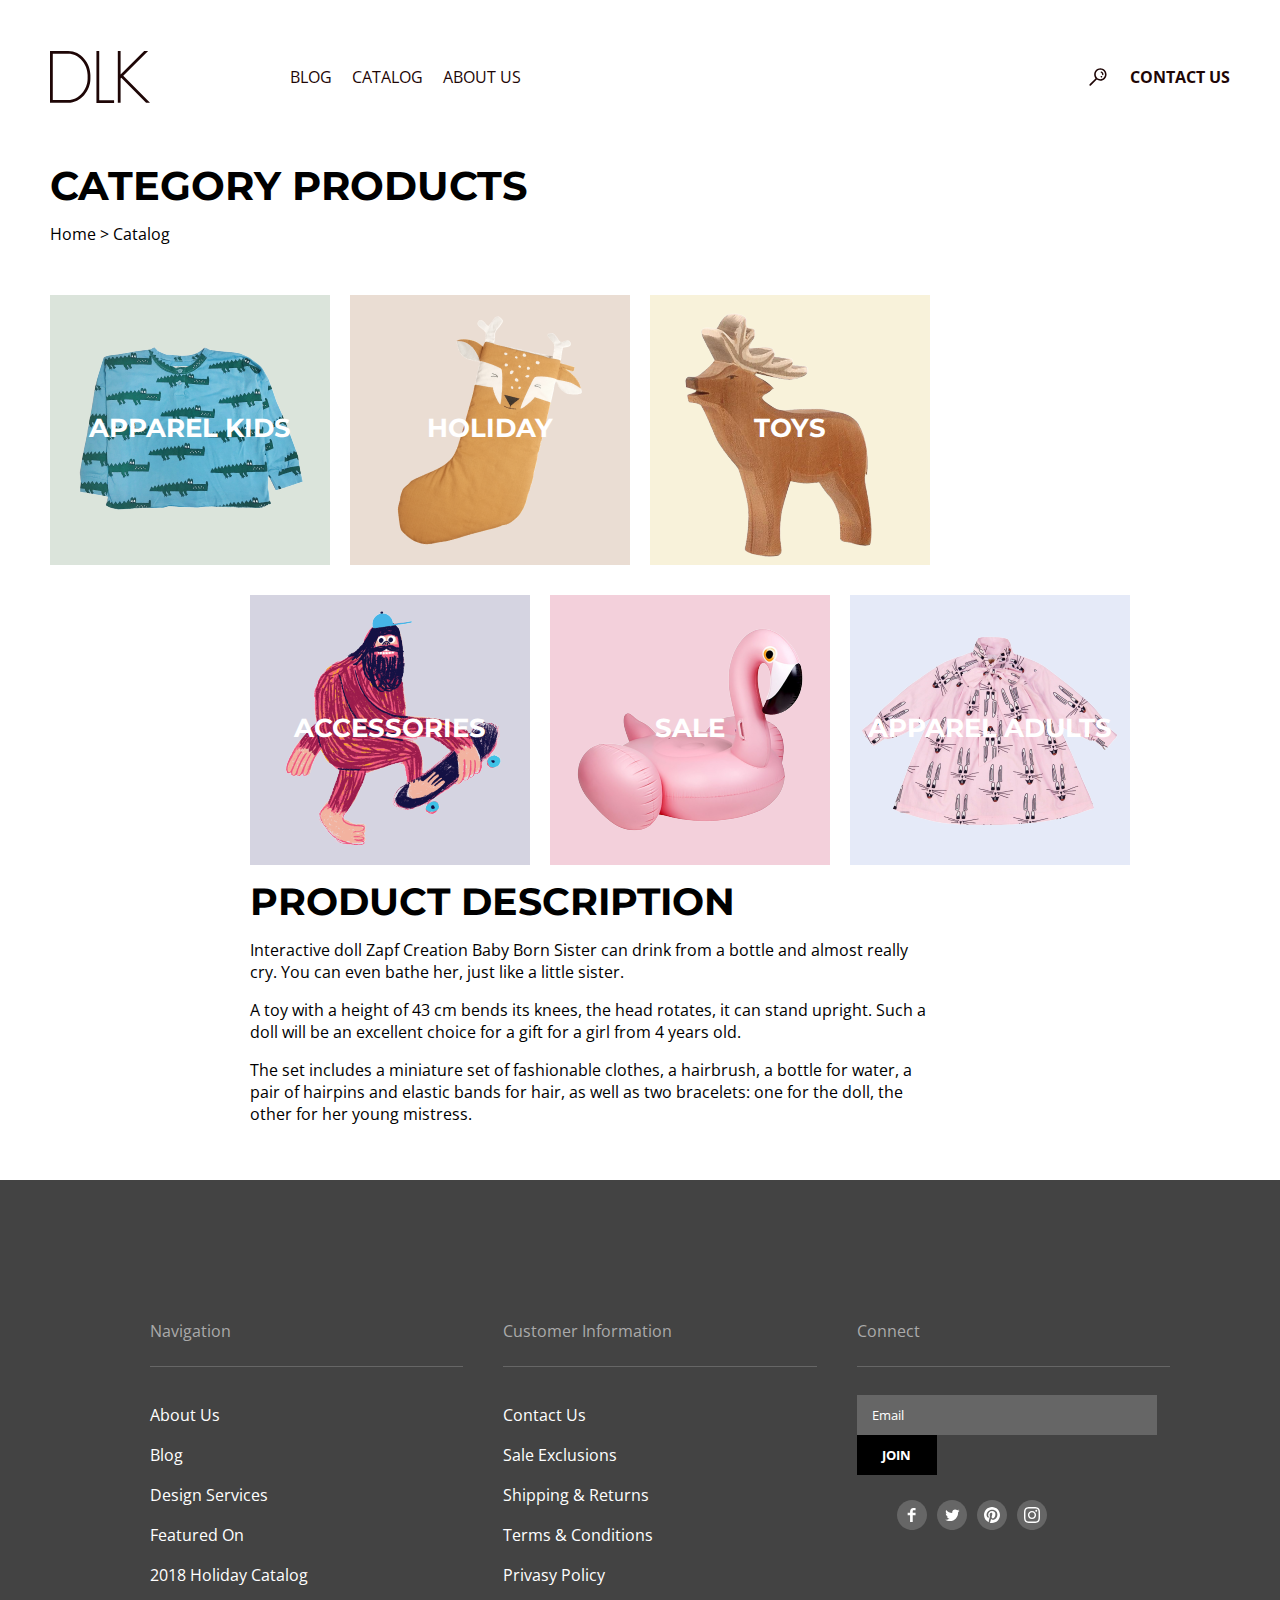
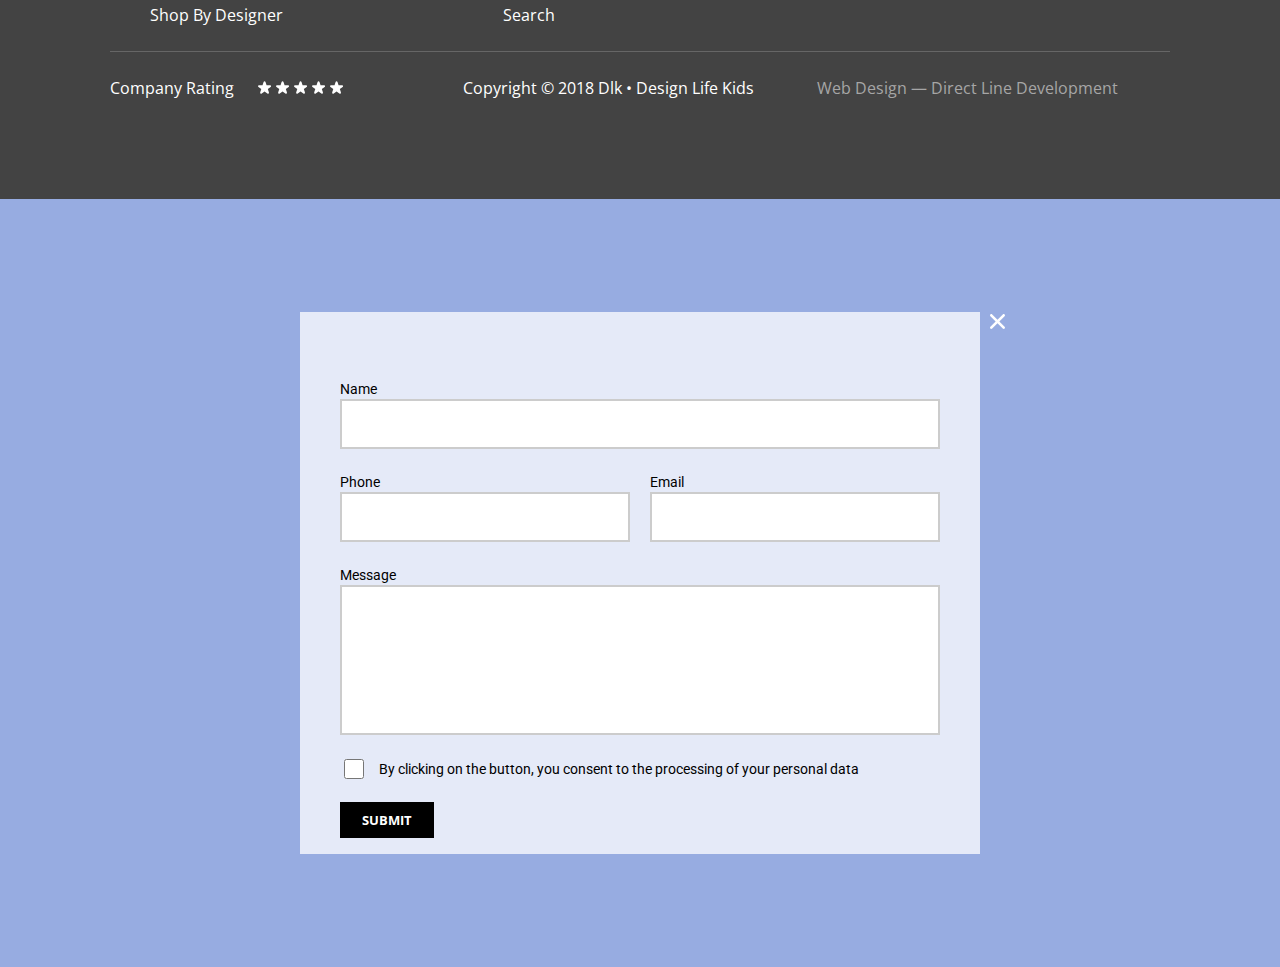
==== catalog.html @ 04cda2a2 "current" ====
<!DOCTYPE html>
<html lang="en">
<head>
	<meta charset="UTF-8">
	<meta name="viewport" content="width = device-width, initial-scale = 1.0">
  <meta http-equiv="X-UA-Compatible" content = "ie=edge">
	<link rel="preconnect" href="https://fonts.gstatic.com">
	<link href="https://fonts.googleapis.com/css2?family=Montserrat:wght@300;700&display=swap" rel="stylesheet">
	<link href="https://fonts.googleapis.com/css2?family=Open+Sans:wght@400;700&display=swap" rel="stylesheet">
	<link href="https://fonts.googleapis.com/css2?family=Crimson+Text:ital,wght@1,400;1,700&display=swap" rel="stylesheet">
	<link href="https://fonts.googleapis.com/css2?family=Roboto&display=swap" rel="stylesheet">
	<link rel="stylesheet" href="./css/catalog.css">
  <title> DLK Project </title>
</head>
  
<body>
<!-- Header -->
<header class="header container">
		<nav class="header-nav">
			<a class="header-nav-link" href="#"><img class="header-logo" src="./images/logo.svg" alt="main logo"></a>
			<ul class="header-nav-list">
				<li><a class="header-nav-link" href="#">blog</a></li>
				<li><a class="header-nav-link" href="#">catalog</a></li>
				<li><a class="header-nav-link" href="#">about us</a></li>
			</ul>
		</nav>
		<a class="search-ico header-nav-link"href="#" ></a>
		<a class="header-nav-link bold" href="#">contact us</a>
</header>

<!--Main-->
<main class="container">
	<h1 class="category-product">Category products</h1>
	<div class="breadcrumbs">Home > Catalog</div>
	<section class="category">
	        <ul class="category-list-1">
				<li class="category-item category-item-1"><a href="#">apparel kids</a></li>
				<li class="category-item category-item-2"><a href="#">holiday<br> shop</a></li>
				<li class="category-item category-item-3"><a href="#">toys</a></li>
			</ul>
			<ul class="category-list-2">
				<li class="category-item category-item-4"><a href="#">accessories</a></li>
				<li class="category-item category-item-5"><a href="#">sale</a></li>
				<li class="category-item category-item-6"><a href="#"><span>apparel adults </span></a></li>
			</ul>
	<div class="category-description">
		<h2>product description</h2>
		<p>Interactive doll Zapf Creation Baby Born Sister can drink from a bottle and almost really cry. You can even bathe her, just like a little sister.</p>
		<p>A toy with a height of 43 cm bends its knees, the head rotates, it can stand upright. Such a doll will be an excellent choice for a gift for a girl from 4 years old.</p>
		<p>The set includes a miniature set of fashionable clothes, a hairbrush, a bottle for water, a pair of hairpins and elastic bands for hair, as well as two bracelets: one for the doll, the other for her young mistress.</p>
    </div>
	</section>
</main>

<!--Footer-->
<footer class="footer">
	<div class="footer-wrapper">
		<div class="footer-block">
			<ul>
				<li class="footer-block-header">Navigation</li>
				<li><a class="footer-link" href="#">About Us</a></li>
				<li><a class="footer-link" href="#">Blog</a></li>
				<li><a class="footer-link" href="#">Design Services</a></li>
				<li><a class="footer-link" href="#">Featured On</a></li>
				<li><a class="footer-link" href="#">2018 Holiday Catalog</a></li>
				<li><a class="footer-link" href="#">Shop By Designer</a></li>
			</ul>
		</div>
		<div class="footer-block">	
			<ul>
				<li class="footer-block-header">Customer Information</li>
				<li><a class="footer-link" href="#">Contact Us</a></li>
				<li><a class="footer-link" href="#">Sale Exclusions</a></li>
				<li><a class="footer-link" href="#">Shipping & Returns</a></li>
				<li><a class="footer-link" href="#">Terms & Conditions</a></li>
				<li><a class="footer-link" href="#">Privasy Policy</a></li>
				<li><a class="footer-link" href="#">Search</a></li>
			</ul>
		</div>
		<div class="footer-block">
			<ul>
				<li class="footer-block-header">Connect</li>
				<li><input class="footer-input" type="email" placeholder="Email"><button class="footer-button">join</button></li>
				<li>
					<ul class="footer-social-list">
						<li>
							<a class="footer-social footer-social-facebook" href="#">
								<svg width="30" height="30" viewBox="0 0 30 30" fill="none" xmlns="http://www.w3.org/2000/svg">
									<path fill-rule="evenodd" clip-rule="evenodd" d="M0 15C0 6.71573 6.71573 0 15 0C23.2843 0 30 6.71573 30 15C30 23.2843 23.2843 30 15 30C6.71573 30 0 23.2843 0 15Z" fill="#666666"/>
									<path fill-rule="evenodd" clip-rule="evenodd" d="M18.5527 10.3672H16.2967C16.0307 10.3672 15.7337 10.7172 15.7337 11.1852V12.8142H18.5527V15.1352H15.7337V22.1052H13.0707V15.1352H10.6577V12.8142H13.0707V11.4472C13.0707 9.48823 14.4317 7.89423 16.2967 7.89423H18.5527V10.3672Z" fill="white"/>
								</svg>
							</a>
						</li>
						<li>
							<a class="footer-social footer-social-twitter" href="#">
								<svg width="30" height="30" viewBox="0 0 30 30" fill="none" xmlns="http://www.w3.org/2000/svg">
									<path fill-rule="evenodd" clip-rule="evenodd" d="M0 15C0 6.71573 6.71573 0 15 0C23.2843 0 30 6.71573 30 15C30 23.2843 23.2843 30 15 30C6.71573 30 0 23.2843 0 15Z" fill="#666666"/>
									<path fill-rule="evenodd" clip-rule="evenodd" d="M21.1006 12.2891C21.1056 12.4161 21.1096 12.5431 21.1096 12.6721C21.1096 16.5761 18.1366 21.0781 12.7026 21.0781C11.0346 21.0781 9.48058 20.5881 8.17358 19.7501C8.40658 19.7771 8.64158 19.7911 8.87958 19.7911C10.2636 19.7911 11.5376 19.3181 12.5486 18.5251C11.2556 18.5021 10.1656 17.6481 9.78758 16.4751C9.96858 16.5101 10.1546 16.5271 10.3446 16.5271C10.6136 16.5271 10.8746 16.4921 11.1226 16.4241C9.77158 16.1521 8.75158 14.9591 8.75158 13.5271V13.4901C9.15058 13.7111 9.60758 13.8441 10.0916 13.8591C9.29858 13.3301 8.77758 12.4261 8.77758 11.4001C8.77758 10.8591 8.92258 10.3521 9.17658 9.91612C10.6326 11.7031 12.8106 12.8791 15.2656 13.0021C15.2156 12.7851 15.1906 12.5601 15.1906 12.3281C15.1906 10.6971 16.5126 9.37512 18.1446 9.37512C18.9936 9.37512 19.7616 9.73212 20.2996 10.3071C20.9736 10.1761 21.6056 9.93012 22.1766 9.59012C21.9556 10.2811 21.4886 10.8591 20.8766 11.2251C21.4746 11.1541 22.0446 10.9961 22.5756 10.7601C22.1776 11.3521 21.6776 11.8731 21.1006 12.2891Z" fill="white"/>
								</svg>
							</a>
						</li>
						<li>
							<a class="footer-social footer-social-pinterest" href="#">
								<svg width="30" height="30" viewBox="0 0 30 30" fill="none" xmlns="http://www.w3.org/2000/svg">
									<path fill-rule="evenodd" clip-rule="evenodd" d="M0 15C0 6.71573 6.71573 0 15 0C23.2843 0 30 6.71573 30 15C30 23.2843 23.2843 30 15 30C6.71573 30 0 23.2843 0 15Z" fill="#666666"/>
									<path fill-rule="evenodd" clip-rule="evenodd" d="M15.0005 7C10.5825 7 7 10.5816 7 15.0005C7 18.2754 8.97001 21.0902 11.7896 22.3273C11.767 21.7694 11.7858 21.0977 11.9279 20.49C12.0821 19.8408 12.9571 16.1313 12.9571 16.1313C12.9571 16.1313 12.7021 15.6205 12.7021 14.865C12.7021 13.6796 13.3898 12.7943 14.245 12.7943C14.9722 12.7943 15.3241 13.3409 15.3241 13.9957C15.3241 14.7267 14.8575 15.8208 14.6176 16.8341C14.4172 17.6836 15.0428 18.3751 15.8801 18.3751C17.3957 18.3751 18.4165 16.4286 18.4165 14.1218C18.4165 12.3691 17.2358 11.0567 15.088 11.0567C12.6617 11.0567 11.1498 12.8658 11.1498 14.8866C11.1498 15.5847 11.3549 16.0758 11.6767 16.4559C11.8253 16.6318 11.8451 16.7014 11.7914 16.9027C11.7538 17.0486 11.6654 17.4042 11.6287 17.5444C11.5751 17.7466 11.4114 17.82 11.2288 17.7448C10.1102 17.2885 9.58999 16.0645 9.58999 14.6881C9.58999 12.4161 11.5064 9.68972 15.3072 9.68972C18.3619 9.68972 20.3724 11.9015 20.3724 14.2732C20.3724 17.4117 18.6282 19.7562 16.0551 19.7562C15.1924 19.7562 14.3795 19.2895 14.1011 18.7599C14.1011 18.7599 13.6363 20.6029 13.5385 20.9585C13.3691 21.5747 13.037 22.1919 12.7332 22.6717C13.4529 22.8843 14.213 23 15.0005 23C19.4184 23 23 19.4184 23 15.0005C23 10.5816 19.4184 7 15.0005 7Z" fill="white"/>
								</svg>
							</a>
						</li>
						<li>
							<a class="footer-social footer-social-instagram" href="#">
								<svg width="30" height="30" viewBox="0 0 30 30" fill="none" xmlns="http://www.w3.org/2000/svg">
									<path fill-rule="evenodd" clip-rule="evenodd" d="M0 15C0 6.71573 6.71573 0 15 0C23.2843 0 30 6.71573 30 15C30 23.2843 23.2843 30 15 30C6.71573 30 0 23.2843 0 15Z" fill="#666666"/>
									<path fill-rule="evenodd" clip-rule="evenodd" d="M15 7C12.8273 7 12.5549 7.0092 11.7016 7.04813C10.8501 7.08697 10.2686 7.22223 9.7597 7.42C9.23363 7.62443 8.7875 7.89797 8.3427 8.3427C7.89797 8.7875 7.62443 9.23363 7.42 9.7597C7.22223 10.2686 7.08697 10.8501 7.04813 11.7016C7.0092 12.5549 7 12.8273 7 15C7 17.1727 7.0092 17.4451 7.04813 18.2984C7.08697 19.1499 7.22223 19.7314 7.42 20.2403C7.62443 20.7664 7.89797 21.2125 8.3427 21.6573C8.7875 22.102 9.23363 22.3756 9.7597 22.58C10.2686 22.7778 10.8501 22.913 11.7016 22.9519C12.5549 22.9908 12.8273 23 15 23C17.1727 23 17.4451 22.9908 18.2984 22.9519C19.1499 22.913 19.7314 22.7778 20.2403 22.58C20.7664 22.3756 21.2125 22.102 21.6573 21.6573C22.102 21.2125 22.3756 20.7664 22.58 20.2403C22.7778 19.7314 22.913 19.1499 22.9519 18.2984C22.9908 17.4451 23 17.1727 23 15C23 12.8273 22.9908 12.5549 22.9519 11.7016C22.913 10.8501 22.7778 10.2686 22.58 9.7597C22.3756 9.23363 22.102 8.7875 21.6573 8.3427C21.2125 7.89797 20.7664 7.62443 20.2403 7.42C19.7314 7.22223 19.1499 7.08697 18.2984 7.04813C17.4451 7.0092 17.1727 7 15 7ZM15 8.44143C17.1361 8.44143 17.3891 8.4496 18.2327 8.4881C19.0127 8.52367 19.4363 8.65397 19.7182 8.76353C20.0916 8.90867 20.3581 9.08203 20.638 9.362C20.918 9.6419 21.0913 9.9084 21.2365 10.2818C21.346 10.5637 21.4763 10.9873 21.5119 11.7673C21.5504 12.6109 21.5586 12.8639 21.5586 15C21.5586 17.1361 21.5504 17.3891 21.5119 18.2327C21.4763 19.0127 21.346 19.4363 21.2365 19.7182C21.0913 20.0916 20.918 20.3581 20.638 20.638C20.3581 20.918 20.0916 21.0913 19.7182 21.2365C19.4363 21.346 19.0127 21.4763 18.2327 21.5119C17.3892 21.5504 17.1363 21.5586 15 21.5586C12.8637 21.5586 12.6108 21.5504 11.7673 21.5119C10.9873 21.4763 10.5637 21.346 10.2818 21.2365C9.9084 21.0913 9.64193 20.918 9.36197 20.638C9.08207 20.3581 8.90867 20.0916 8.76353 19.7182C8.65397 19.4363 8.52367 19.0127 8.4881 18.2327C8.4496 17.3891 8.44143 17.1361 8.44143 15C8.44143 12.8639 8.4496 12.6109 8.4881 11.7673C8.52367 10.9873 8.65397 10.5637 8.76353 10.2818C8.90867 9.9084 9.08203 9.6419 9.36197 9.362C9.64193 9.08203 9.9084 8.90867 10.2818 8.76353C10.5637 8.65397 10.9873 8.52367 11.7673 8.4881C12.6109 8.4496 12.8639 8.44143 15 8.44143ZM10.8919 15C10.8919 12.7311 12.7311 10.8919 15 10.8919C17.2689 10.8919 19.1081 12.7311 19.1081 15C19.1081 17.2689 17.2689 19.1081 15 19.1081C12.7311 19.1081 10.8919 17.2689 10.8919 15ZM15 17.6667C13.5272 17.6667 12.3333 16.4728 12.3333 15C12.3333 13.5272 13.5272 12.3333 15 12.3333C16.4728 12.3333 17.6667 13.5272 17.6667 15C17.6667 16.4728 16.4728 17.6667 15 17.6667ZM19.2704 11.6896C19.8006 11.6896 20.2304 11.2598 20.2304 10.7296C20.2304 10.1994 19.8006 9.76957 19.2704 9.76957C18.7402 9.76957 18.3104 10.1994 18.3104 10.7296C18.3104 11.2598 18.7402 11.6896 19.2704 11.6896Z" fill="white"/>
								</svg>
							</a>
						</li>
					</ul>
				</li>
			</ul>
		</div>
	</div>
	<div class="footer-footer">
		<div class="footer-block">
			<span class="footer-block-rating">Company Rating</span> 
			<a href="#"><svg width="14" height="13" viewBox="0 0 14 13" fill="none" xmlns="http://www.w3.org/2000/svg">
				<path d="M5.60845 0.927052C5.9078 0.0057416 7.21121 0.00574088 7.51056 0.927052L8.58013 4.21885H12.0413C13.0101 4.21885 13.4128 5.45846 12.6291 6.02786L9.82895 8.06231L10.8985 11.3541C11.1979 12.2754 10.1434 13.0415 9.35968 12.4721L6.55951 10.4377L3.75934 12.4721C2.97563 13.0415 1.92115 12.2754 2.2205 11.3541L3.29007 8.06231L0.4899 6.02787C-0.293814 5.45846 0.108961 4.21885 1.07768 4.21885H4.53888L5.60845 0.927052Z" fill="white"/>
			</svg></a>
			<a href="#"><svg width="14" height="13" viewBox="0 0 14 13" fill="none" xmlns="http://www.w3.org/2000/svg">
				<path d="M5.60845 0.927052C5.9078 0.0057416 7.21121 0.00574088 7.51056 0.927052L8.58013 4.21885H12.0413C13.0101 4.21885 13.4128 5.45846 12.6291 6.02786L9.82895 8.06231L10.8985 11.3541C11.1979 12.2754 10.1434 13.0415 9.35968 12.4721L6.55951 10.4377L3.75934 12.4721C2.97563 13.0415 1.92115 12.2754 2.2205 11.3541L3.29007 8.06231L0.4899 6.02787C-0.293814 5.45846 0.108961 4.21885 1.07768 4.21885H4.53888L5.60845 0.927052Z" fill="white"/>
			</svg></a>
			<a href="#"><svg width="14" height="13" viewBox="0 0 14 13" fill="none" xmlns="http://www.w3.org/2000/svg">
					<path d="M5.60845 0.927052C5.9078 0.0057416 7.21121 0.00574088 7.51056 0.927052L8.58013 4.21885H12.0413C13.0101 4.21885 13.4128 5.45846 12.6291 6.02786L9.82895 8.06231L10.8985 11.3541C11.1979 12.2754 10.1434 13.0415 9.35968 12.4721L6.55951 10.4377L3.75934 12.4721C2.97563 13.0415 1.92115 12.2754 2.2205 11.3541L3.29007 8.06231L0.4899 6.02787C-0.293814 5.45846 0.108961 4.21885 1.07768 4.21885H4.53888L5.60845 0.927052Z" fill="white"/>
			</svg></a>
			<a href="#"><svg width="14" height="13" viewBox="0 0 14 13" fill="none" xmlns="http://www.w3.org/2000/svg">
						<path d="M5.60845 0.927052C5.9078 0.0057416 7.21121 0.00574088 7.51056 0.927052L8.58013 4.21885H12.0413C13.0101 4.21885 13.4128 5.45846 12.6291 6.02786L9.82895 8.06231L10.8985 11.3541C11.1979 12.2754 10.1434 13.0415 9.35968 12.4721L6.55951 10.4377L3.75934 12.4721C2.97563 13.0415 1.92115 12.2754 2.2205 11.3541L3.29007 8.06231L0.4899 6.02787C-0.293814 5.45846 0.108961 4.21885 1.07768 4.21885H4.53888L5.60845 0.927052Z" fill="white"/>
			</svg></a>
			<a href="#"><svg width="14" height="13" viewBox="0 0 14 13" fill="none" xmlns="http://www.w3.org/2000/svg">
				<path d="M5.60845 0.927052C5.9078 0.0057416 7.21121 0.00574088 7.51056 0.927052L8.58013 4.21885H12.0413C13.0101 4.21885 13.4128 5.45846 12.6291 6.02786L9.82895 8.06231L10.8985 11.3541C11.1979 12.2754 10.1434 13.0415 9.35968 12.4721L6.55951 10.4377L3.75934 12.4721C2.97563 13.0415 1.92115 12.2754 2.2205 11.3541L3.29007 8.06231L0.4899 6.02787C-0.293814 5.45846 0.108961 4.21885 1.07768 4.21885H4.53888L5.60845 0.927052Z" fill="white"/>
			</svg></a>
		</div>
		<div class="footer-block">
			Copyright © 2018 Dlk • Design Life Kids
		</div>
		<div class="footer-block">
			<a class="footer-dl" href="#">Web Design — Direct Line Development</a>
		</div>
	</div>		
</footer>

<!-- Modal -->
<div class="modal">	
	<div class="form">
		<div class="name">
			<label for="name">Name</label>
			<input id="name" type="text">
		</div>
		<div class="wrapper">
			<div class="phone">
				<label for="phone">Phone</label>
				<input id="phone" type="tel">
			</div>
			<div class="email">
				<label for="email">Email</label>
				<input id="email" type="email">
			</div>
		</div>
		<div class="message">
			<label for="message">Message</label>
			<textarea id="message"></textarea>
		</div>
		<div class="checkbox">
			<input class="modal-checkbox" type="checkbox" id="box">
			<label for="box"> By clicking on the button, you consent to the processing of your personal data</label>
		</div>
		<button class="button" type="submit">SUBMIT</button>	
		<a class="close_window"><svg width="15" height="15" viewBox="0 0 15 15" fill="none" xmlns="http://www.w3.org/2000/svg">
			<path d="M2.21902 14.6113C1.70029 15.1295 0.893368 15.1295 0.374636 14.6113C0.11527 14.3522 -6.13512e-07 14.0355 -5.9841e-07 13.69C-5.83308e-07 13.3445 0.11527 13.0278 0.374636 12.7687L5.64841 7.5L0.374637 2.23127C0.115271 1.97215 -7.23629e-08 1.65547 -5.72611e-08 1.30998C-4.21593e-08 0.964491 0.115271 0.647806 0.374637 0.388689C0.893369 -0.129545 1.70029 -0.129545 2.21902 0.388689L7.4928 5.65738L12.7666 0.38869C13.2853 -0.129545 14.0922 -0.129545 14.611 0.38869C15.1297 0.906924 15.1297 1.71304 14.611 2.23127L9.33718 7.5L14.611 12.7687C15.1297 13.287 15.1297 14.0931 14.611 14.6113C14.0922 15.1295 13.2853 15.1295 12.7666 14.6113L7.4928 9.34258L2.21902 14.6113Z" fill="white"/>
			</svg></a>	
	</div>
</div>

	</body>
</html>
---- css/catalog.css ----
body {
	font-family: 'Open Sans', sans-serif;
	font-size: 16px;
	width: 100%;
	background: #FFFFFF;
	margin: 0;
}

img {
	display: block;
}

/* Container
=================*/
.container {
    max-width: 1180px;
	width: 100%;
    margin: 0 auto;
}

/*-- Header --*/
.header {
	display: flex;
	justify-content: space-between;
	align-items: center;
	margin-top: 50px;
}

.header-logo {
	padding: 0 40px 0 0;
}

.search-ico {
	display: inline-block;
	width: 24px;
	height: 24px;
	background: url(/images/search.svg) no-repeat;
	background-position: center;
}

.header-nav {
	display: flex;
	align-items: center;
	text-transform: uppercase;
	margin: 0 auto 0 0;
}

.header-nav-list li {
	margin-right: 20px;
}

.header-nav-list {
	display: flex;
	align-items: center;
	margin-left: 60px;
}

.header-nav-link {
	margin-left: 20px;
	text-decoration: none;
	color: #1E0606;
	text-transform: uppercase;
}

.bold {
	font-weight: 700;
}


.header-nav-link:hover {
	opacity: 0.5;
}

.header-nav-link:active {
	opacity: 0.2;
}

.header-nav-link:first-child {
	margin-left: 0;
}

.header-find-contact {
	display: flex;
	align-items: center;
	font-weight: bold;
}

h1 {
	font-family: Montserrat, Arial, sans-serif;
	font-size: 40px;
	font-weight: 700;
	line-height: 110%;
	margin: 0;
}

h2 {
	font-family: Montserrat, Arial, sans-serif;
	font-size: 38px;
	font-weight: 700;
	line-height: 110%;
	margin: 0;
	text-transform: uppercase;
}

li {
    list-style-type: none;
}

.category-product {
	margin-top: 60px;
	margin-bottom: 15px;
	text-transform: uppercase;
}

.breadcrumbs {

}

.category {
	margin-top: 50px;
}

.category-list-1 {
	justify-content: flex-start;
	padding: 0;
}

.category-list-2 {
	justify-content: flex-end;
	padding: 0;
}

.category-item {
	width: 280px;
	height: 270px;
	font-family: 'Montserrat', sans-serif;
	font-size: 26px;
	font-weight: 700;
	text-transform: uppercase;
	text-align: center;
}

.category-item a {
	text-decoration: none;
	color: #FFFFFF;
}

.category-item a:hover {
	text-decoration: underline;
}

.category-item:before {
	content: '';
	display: inline-block;
	height: 100%;
	vertical-align: middle;
}

.category ul {
	display: flex;
	max-width: 1080px;
	align-items: center;
	margin-top: 30px;
}

.category-list-1 li {
	margin-right: 20px;
}

.category-list-2 li {
	margin-left: 20px;
}


.category-item-1 {
	background: url(/images/category1.png) no-repeat center;
	background-color: #DBE4DB;
}

.category-item-2 {
	background: url(/images/category2.png) no-repeat center;
	background-color: #EADDD3;
}

.category-item-3 {
	background: url(/images/category3.png) no-repeat center;
	background-color: #F8F2DA;
}

.category-item-4 {
	background: url(/images/category4.png) no-repeat center;
	background-color: #D5D4E1;
}

.category-item-5 {
	background: url(/images/category5.png) no-repeat center;
	background-color: #F3D0DB;
}

.category-item-6 {
	background: url(/images/category6.png) no-repeat center;
	background-color: #E5EAF8;
}

.category-description {
	width: 680px;
	margin-left: 200px;
	margin-bottom: 55px;
}

/* Footer */

.footer {
	color: #ffffff;
	box-sizing: border-box;
	background-color: #434343;
	padding: 100px 110px;
	max-width: 1400px;
	margin: 0 auto;
}

.footer-wrapper {
	display: flex;
	justify-content: space-between;
	border-bottom: 1px solid #666666;
	margin-bottom: 25px;
}

.footer-block {
	width: 380px;
}

.footer-block-header {
	display: block;
	color: #AAAAAA;
	border-bottom: 1px solid #666666;
	line-height: 70px;
	margin-bottom: 28px;
}

.footer-link {
	font-family: 'Open Sans';
	font-weight: 400;
	color: #FFFFFF;
	margin-left: 0;
	line-height: 40px;
	text-decoration: none;
}

.footer-link:hover {
	opacity: .2;
}

.footer-img {
	display: inline;
}

.footer-social-list {
	display: flex;
	margin-top: 25px;
}

.footer-social {
	display: block;
	width: 30px;
	height: 30px;
	margin-right: 10px;
}

.footer-social-facebook:active path:first-child {
	fill: #545454;	
}

.footer-social-facebook:active path:last-child {
	fill: #a1a1a1;
}

.footer-social-twitter:active path:first-child {
	fill: #545454;	
}

.footer-social-twitter:active path:last-child {
	fill: #a1a1a1;
}

.footer-social-pinterest:active path:first-child {
	fill: #545454;	
}

.footer-social-pinterest:active path:last-child {
	fill: #a1a1a1;
}

.footer-social-instagram:active path:first-child {
	fill: #545454;	
}

.footer-social-instagram:active path:last-child {
	fill: #a1a1a1;
}

.footer-block-rating {
	margin-right: 20px;
}


.footer-block-rating:hover {
	color: #C29974;
}

.footer-block span~a:hover path{
	fill: #C29974;
}

.footer-input {
	width: 300px;
	height: 40px;
	background-color: #666666;
	border: none;
	font-family: 'Open Sans', sans-serif;
	padding: 9px 0 9px 15px;
}

.footer-input::placeholder {
	color: #FFFFFF;
}

.footer-input:hover, .footer-input:focus{
	outline: 1px solid #FFFFFF;
}

.footer-button {
	width: 80px;
	height: 40px;
	background-color: black;
	color: #FFFFFF;
	text-transform: uppercase;
	font-family: 'Open Sans', sans-serif;
	font-weight: 700;

}

.footer-footer {
	display: flex;
	justify-content: space-between;
}

.footer-dl {
	color: #A6A6A6;
	text-decoration: none;
}

.footer-dl:hover {
	color: #ffffff;
	text-decoration: underline;
}

/* Window Modal */

.modal {
    max-width: 1400px;
    height: 768px;
    background: #E5EAF8;
    display: flex;
    justify-content: center;
    background: rgba(125, 151, 218, 0.8);
	margin: 0 auto;
	}

.form {
    width: 600px;
    height: 412px;
    background: #E5EAF8;
    padding: 65px 40px;
    margin-top: 113px;
	position: relative;
  }
  
  .name {
    width: 100%;
    height: 73px;
    margin-bottom: 20px;
  }
  
  .message {
    width: 100%;
    height: 173px;
  }

  .wrapper {
    display: flex;
    width: 100%;
    height: 73px;
    margin-bottom: 20px;
  }

  input {
    width: 100%;
	height: 50px;
    border-style: solid;
	background: #FFFFFF;
	border: 2px solid rgba(0, 0, 0, 0.2);
	box-sizing: border-box;
  }

  textarea {
    width: 100%;
	height: 150px;
	resize: none;
	border-width: 1px;
    border-style: solid;
	background: #FFFFFF;
	border: 2px solid rgba(0, 0, 0, 0.2);
	box-sizing: border-box;
  }

  input:hover, textarea:hover {
	border: 2px solid rgba(0, 0, 0, 0.3);
  }

  .name {
    width: 100%;
  }

  .phone {
      margin-right: 20px;
  }

  .phone, .email {
      width: 50%;
  }

  .modal-checkbox {
    width: 20px;
    height: 20px;
    margin-right: 15px;
  }

  label {
	  font-family: Roboto, sans-serif;
	  font-weight: 400;
	  font-size: 14px;
  }

  .checkbox {
    display: flex;
    align-items: center;
	margin: 20px 0;
  }
	
.button {
	background: #000000;
	color: #FFFFFF;
	font-family: 'Open Sans', sans-serif;
	font-weight: 700;
	text-decoration: none;
	padding: 9px 22px;
	border: none;
    outline:none;
	}

.button:hover {
	background-color: #C29974;
}

.button:active {
	background-color: #CFAF91;
}

.button[disabled] {
	background-color: #C1C1C1;
	color: #E1E1E1;
}

button {
	border: 0;
	cursor: pointer;
	}

.close_window {
	display: block;
	width: 15px;
	height: 15px;
	position: absolute;
	top: 0px;
	right: -25px;
	cursor: pointer;
}

.close_window:hover {
	opacity: .5;
}

.close_window:active {
	opacity: .3;
}

.partners {
	display: flex;
	justify-content: space-between;
	margin: 90px 0;
}
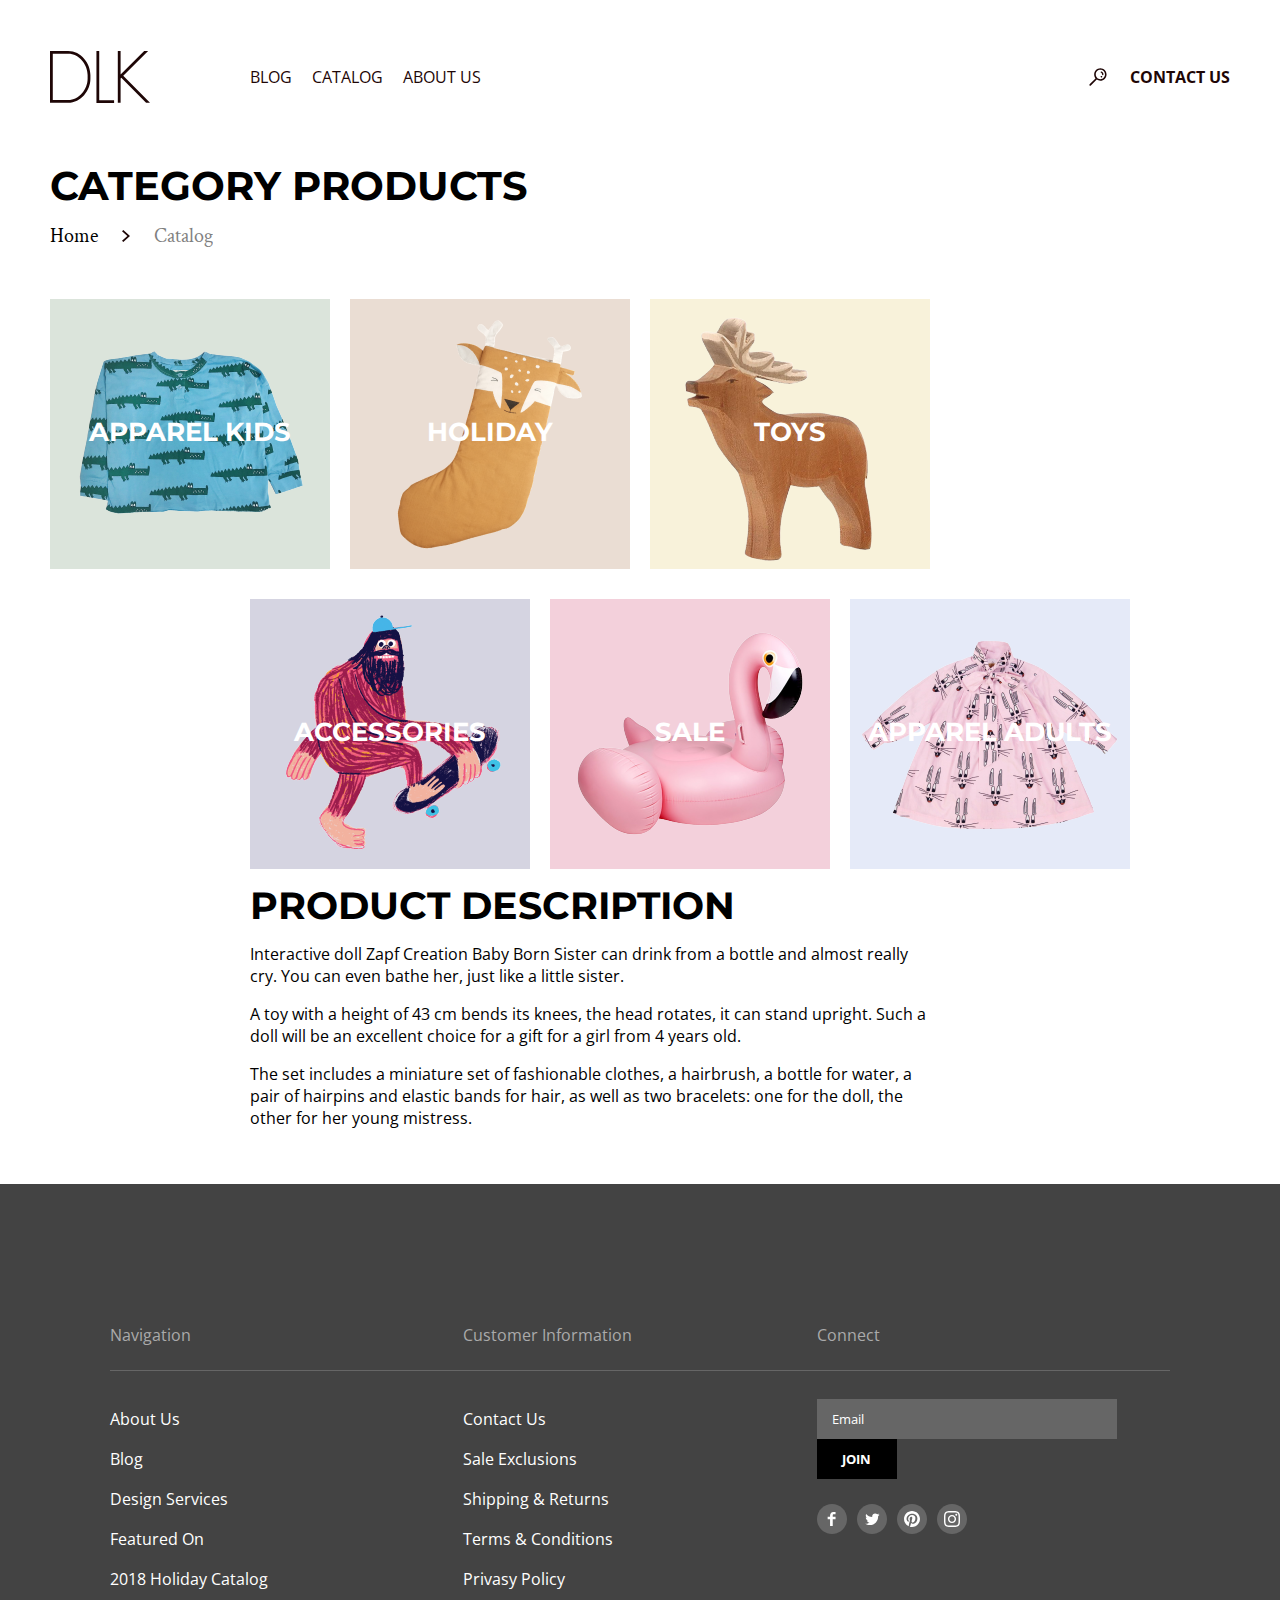
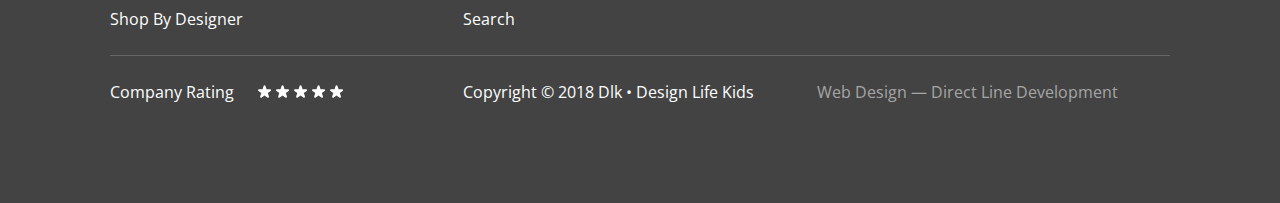
==== commit c6d52203: "current" ====
--- a/catalog.html
+++ b/catalog.html
@@ -17,11 +17,11 @@
 <!-- Header -->
 <header class="header container">
 		<nav class="header-nav">
-			<a class="header-nav-link" href="#"><img class="header-logo" src="./images/logo.svg" alt="main logo"></a>
+			<a class="header-nav-link" href="index.html"><img class="header-logo" src="./images/logo.svg" alt="main logo"></a>
 			<ul class="header-nav-list">
-				<li><a class="header-nav-link" href="#">blog</a></li>
-				<li><a class="header-nav-link" href="#">catalog</a></li>
-				<li><a class="header-nav-link" href="#">about us</a></li>
+				<li><a class="header-nav-link" href="blog.html">blog</a></li>
+				<li><a class="header-nav-link" href="catalog.html">catalog</a></li>
+				<li><a class="header-nav-link" href="toys.html">about us</a></li>
 			</ul>
 		</nav>
 		<a class="search-ico header-nav-link"href="#" ></a>
@@ -31,12 +31,17 @@
 <!--Main-->
 <main class="container">
 	<h1 class="category-product">Category products</h1>
-	<div class="breadcrumbs">Home > Catalog</div>
+	<div class="breadcrumbs"><a href="/index.html">Home</a>
+		<svg class="vector" width="8" height="12" viewBox="0 0 8 12" fill="none" xmlns="http://www.w3.org/2000/svg">
+		<path fill-rule="evenodd" clip-rule="evenodd" d="M1.31229 0L0 1.17735L5.37541 6L0 10.8227L1.31229 12L8 6L1.31229 0Z" fill="#1E0606"/>
+		</svg>
+		<span class="breadcrumbs-active">Catalog</span>
+	</div>
 	<section class="category">
 	        <ul class="category-list-1">
 				<li class="category-item category-item-1"><a href="#">apparel kids</a></li>
 				<li class="category-item category-item-2"><a href="#">holiday<br> shop</a></li>
-				<li class="category-item category-item-3"><a href="#">toys</a></li>
+				<li class="category-item category-item-3"><a href="/toys.html">toys</a></li>
 			</ul>
 			<ul class="category-list-2">
 				<li class="category-item category-item-4"><a href="#">accessories</a></li>
--- a/css/catalog.css
+++ b/css/catalog.css
@@ -8,6 +8,14 @@
 
 img {
 	display: block;
+}
+
+* {
+	box-sizing: border-box;
+}
+
+ul {
+	padding: 0;
 }
 
 /* Container
@@ -106,14 +114,31 @@
     list-style-type: none;
 }
 
+.breadcrumbs {
+	display: block;
+	font-family: 'Crimson Text', sans-serif;
+	font-weight: 400;
+	font-size: 20px;
+	/* margin-bottom: 50px; */
+}
+
+.breadcrumbs a {
+	text-decoration: none;
+	color: #000000;
+}
+
+.breadcrumbs-active {
+	opacity: .5;	
+}
+
+.vector {
+	margin: 0 20px;
+}
+
 .category-product {
 	margin-top: 60px;
 	margin-bottom: 15px;
 	text-transform: uppercase;
-}
-
-.breadcrumbs {
-
 }
 
 .category {
@@ -212,7 +237,6 @@
 
 .footer {
 	color: #ffffff;
-	box-sizing: border-box;
 	background-color: #434343;
 	padding: 100px 110px;
 	max-width: 1400px;
@@ -326,7 +350,8 @@
 }
 
 .footer-input:hover, .footer-input:focus{
-	outline: 1px solid #FFFFFF;
+	border: 1px solid #FFFFFF;
+	outline: 0;
 }
 
 .footer-button {
@@ -358,20 +383,21 @@
 /* Window Modal */
 
 .modal {
-    max-width: 1400px;
-    height: 768px;
-    background: #E5EAF8;
-    display: flex;
+    display: none;
     justify-content: center;
+	width: 100%;
+    height: 100%;
     background: rgba(125, 151, 218, 0.8);
 	margin: 0 auto;
+	position: fixed;
+	top: 0;
 	}
 
 .form {
-    width: 600px;
-    height: 412px;
+    width: 680px;
+    height: 542px;
     background: #E5EAF8;
-    padding: 65px 40px;
+    padding: 42px 40px;
     margin-top: 113px;
 	position: relative;
   }
@@ -400,7 +426,6 @@
     border-style: solid;
 	background: #FFFFFF;
 	border: 2px solid rgba(0, 0, 0, 0.2);
-	box-sizing: border-box;
   }
 
   textarea {
@@ -411,11 +436,15 @@
     border-style: solid;
 	background: #FFFFFF;
 	border: 2px solid rgba(0, 0, 0, 0.2);
-	box-sizing: border-box;
   }
 
   input:hover, textarea:hover {
 	border: 2px solid rgba(0, 0, 0, 0.3);
+  }
+
+  input:focus, textarea:focus {
+	border: 2px solid rgba(0, 0, 0, 0.3);
+	outline: 0;
   }
 
   .name {
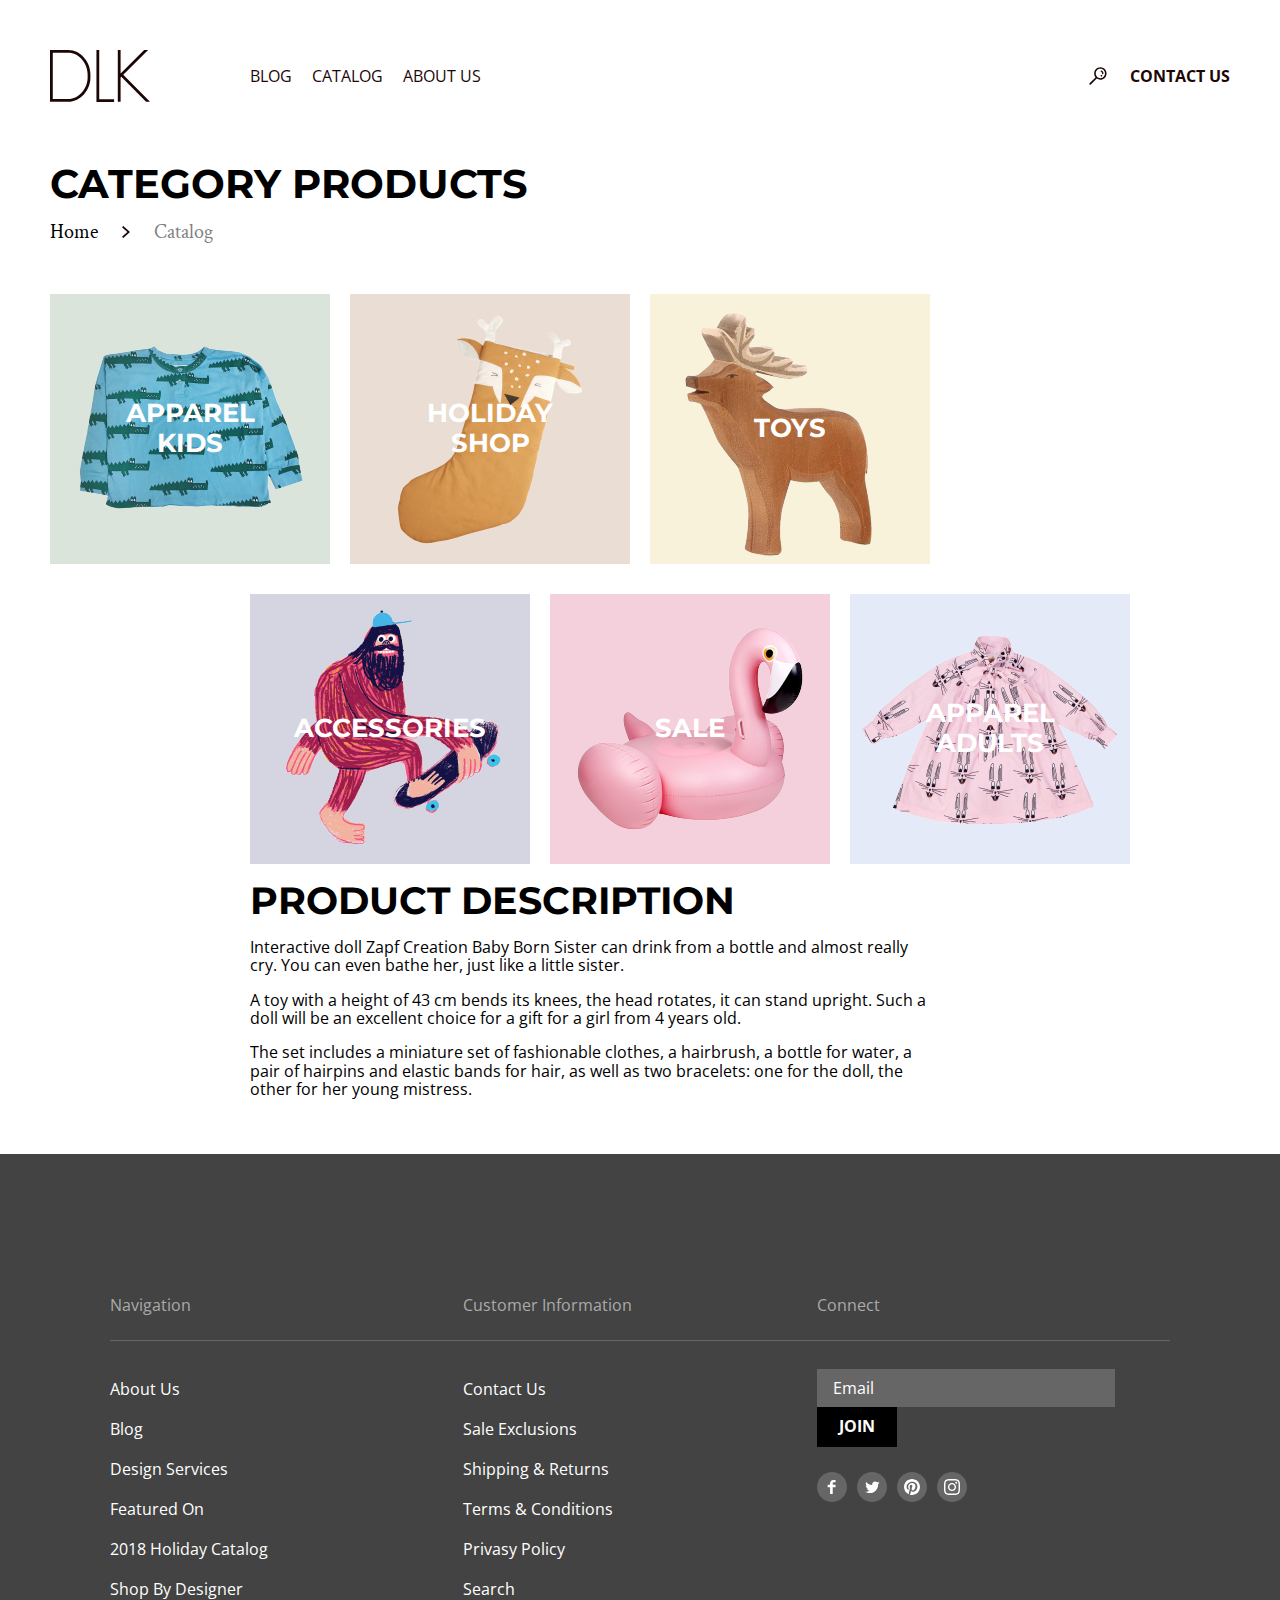
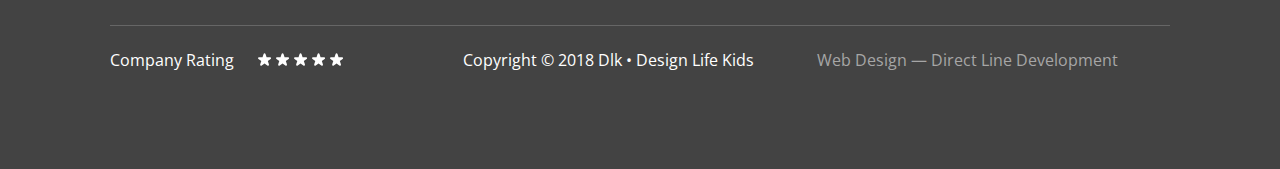
==== commit f2654b09: "current" ====
--- a/catalog.html
+++ b/catalog.html
@@ -9,6 +9,8 @@
 	<link href="https://fonts.googleapis.com/css2?family=Open+Sans:wght@400;700&display=swap" rel="stylesheet">
 	<link href="https://fonts.googleapis.com/css2?family=Crimson+Text:ital,wght@1,400;1,700&display=swap" rel="stylesheet">
 	<link href="https://fonts.googleapis.com/css2?family=Roboto&display=swap" rel="stylesheet">
+	<link rel="stylesheet" href="./css/normalize.css">
+	<link rel="stylesheet" href="./css/style.css">
 	<link rel="stylesheet" href="./css/catalog.css">
   <title> DLK Project </title>
 </head>
@@ -21,32 +23,32 @@
 			<ul class="header-nav-list">
 				<li><a class="header-nav-link" href="blog.html">blog</a></li>
 				<li><a class="header-nav-link" href="catalog.html">catalog</a></li>
-				<li><a class="header-nav-link" href="toys.html">about us</a></li>
+				<li><a class="header-nav-link" href="about.html">about us</a></li>
 			</ul>
 		</nav>
-		<a class="search-ico header-nav-link"href="#" ></a>
+		<a class="search-ico header-nav-link" href="#" ></a>
 		<a class="header-nav-link bold" href="#">contact us</a>
 </header>
 
 <!--Main-->
 <main class="container">
-	<h1 class="category-product">Category products</h1>
+	<h1 class="header-h1">Category products</h1>
 	<div class="breadcrumbs"><a href="/index.html">Home</a>
-		<svg class="vector" width="8" height="12" viewBox="0 0 8 12" fill="none" xmlns="http://www.w3.org/2000/svg">
+		<svg class="breadcrumbs-vector" width="8" height="12" viewBox="0 0 8 12" fill="none" xmlns="http://www.w3.org/2000/svg">
 		<path fill-rule="evenodd" clip-rule="evenodd" d="M1.31229 0L0 1.17735L5.37541 6L0 10.8227L1.31229 12L8 6L1.31229 0Z" fill="#1E0606"/>
 		</svg>
 		<span class="breadcrumbs-active">Catalog</span>
 	</div>
 	<section class="category">
 	        <ul class="category-list-1">
-				<li class="category-item category-item-1"><a href="#">apparel kids</a></li>
-				<li class="category-item category-item-2"><a href="#">holiday<br> shop</a></li>
-				<li class="category-item category-item-3"><a href="/toys.html">toys</a></li>
+				<li><a class="category-item category-item-1" href="#">apparel<br> kids</a></li>
+				<li><a class="category-item category-item-2" href="#">holiday<br> shop</a></li>
+				<li><a class="category-item category-item-3" href="/toys.html">toys</a></li>
 			</ul>
 			<ul class="category-list-2">
-				<li class="category-item category-item-4"><a href="#">accessories</a></li>
-				<li class="category-item category-item-5"><a href="#">sale</a></li>
-				<li class="category-item category-item-6"><a href="#"><span>apparel adults </span></a></li>
+				<li><a class="category-item category-item-4" href="#">accessories</a></li>
+				<li><a class="category-item category-item-5" href="#">sale</a></li>
+				<li><a class="category-item category-item-6" href="#"><span>apparel<br> adults </span></a></li>
 			</ul>
 	<div class="category-description">
 		<h2>product description</h2>
--- a/css/style.css
+++ b/css/style.css
@@ -0,0 +1 @@
+body{font-family: 'Open Sans', Arial, sans-serif;font-size: 16px;width: 100%;background: #FFFFFF;margin: 0}img{display: block}*{box-sizing: border-box}ul{padding: 0}li{list-style-type: none}h1, h2{font-family: Montserrat, Arial, sans-serif;font-weight: 700;line-height: 110%;margin: 0;text-transform: uppercase}h1{font-size: 40px}h2{font-size: 38px}.header-h1{margin-top: 60px;margin-bottom: 15px;text-transform: uppercase}.breadcrumbs{display: block;font-family: 'Crimson Text', Arial, sans-serif;font-weight: 400;font-size: 20px;margin-bottom: 50px}.breadcrumbs a{text-decoration: none;color: #000000}.breadcrumbs-active{opacity: .5}.breadcrumbs-vector{margin: 0 20px}.container{max-width: 1180px;width: 100%;margin: 0 auto}.header{display: flex;justify-content: space-between;align-items: center;margin-top: 50px}.header-logo{padding: 0 40px 0 0}.search-ico{display: inline-block;width: 24px;height: 24px;background: url(/images/search.svg) no-repeat;background-position: center}.header-nav{display: flex;align-items: center;text-transform: uppercase;margin: 0 auto 0 0}.header-nav-list li{margin-right: 20px}.header-nav-list{display: flex;align-items: center;margin-left: 60px}.header-nav-link{margin-left: 20px;text-decoration: none;color: #1E0606;text-transform: uppercase}.bold{font-weight: 700}.header-nav-link:hover{opacity: 0.5}.header-nav-link:active{opacity: 0.2}.header-nav-link:first-child{margin-left: 0}.header-find-contact{display: flex;align-items: center;font-weight: bold}.banner{display: flex;justify-content: flex-start;height: 380px;background: #EEE4DB;margin-top: 130px;padding: 17px 0 0 28px;position: relative}h1{font-family: Montserrat, Arial, sans-serif;font-size: 40px;font-weight: 700;line-height: 110%;margin: 0}h2{font-family: Montserrat, Arial, sans-serif;font-size: 38px;font-weight: 700;line-height: 110%;margin: 0}.banner-slider{font-family: Montserrat, Arial, sans-serif;font-size: 60px;font-weight: 300;color: rgba(30, 6, 6, 0.05);width: 130px}.banner-rectangle-list{margin: 0}.banner-rectangle{display: block;height: 3px;width: 31px;background: #D6CAC2;margin: 10px 5px}.banner-rectangle:hover{background: rgba(30, 6, 6, 0.6)}.banner-rectangle-active{background: rgba(30, 6, 6, 0.6)}.banner-title{max-width: 310px;padding-top: 89px}.banner-logo{height: 461px;width: 636px;position: absolute;bottom: 0;right: 100px}.banner-bottom-line{font-family: 'Open Sans', sans-serif;font-size: 12px;font-weight: 700;background: #C29974;text-align: center;text-transform: uppercase;color: #FFFFFF;height: 40px;display: flex;align-items: center;justify-content: center;margin-bottom: 90px}.banner-designedin{font-family: "Crimson Text", Arial, sans-serif;font-size: 20px;font-weight: 400;font-style: italic}.category-list{display: flex;justify-content: space-between;align-items: center;margin-top: 30px}.category-item{display: table-cell;width: 280px;height: 270px;font-family: 'Montserrat', Arial, sans-serif;font-size: 26px;font-weight: 700;color: #FFFFFF;text-decoration: none;text-transform: uppercase;text-align: center;vertical-align: middle}.category-item:hover{text-decoration: underline}.category-item-1{background: url(/images/category1.png) no-repeat center;background-color: #DBE4DB}.category-item-2{background: url(/images/category2.png) no-repeat center;background-color: #EADDD3}.category-item-3{background: url(/images/category3.png) no-repeat center;background-color: #F8F2DA}.category-item-4{background: url(/images/category4.png) no-repeat center;background-color: #D5D4E1}.category-arrow{width: 680px;height: 44px;display: flex;font-family: 'Open Sans', Arial, sans-serif;font-weight: 400;margin: 30px 20px 90px 0;align-items: center}.category-arrow-left{margin-right: 6px}.category-arrow-right{margin-right: 20px}.delivery{display: flex;max-width: 1080px;position: relative}.delivery-pic{width: 480px;height: 559px;background-color: #C6DEEA}.delivery-menu{position: absolute;width: 540px;height: 472px;top: 24px;left: 540px}.delivery-list{font-family: 'Crimson Text', Arial, serif}.delivery-menu h2{margin-left: 50px}.delivery-item a{color: #000000;margin-left: 50px;text-decoration: none}.delivery-menu ul p{font-family: 'Open Sans', Arial, sans-serif;margin-left: 50px}.delivery-item{font-family: 'Crimson Text', Arial, sans-serif;font-size: 26px;line-height: 55px;color: #000000}.delivery-item-active{font-weight: 700;width: 326px;height: 55px;background-color: rgba(112, 187, 220, 0.2)}.delivery-button{margin-top: 26px}.contacts{display: flex;width: 1143px;margin-bottom: 60px}.contacts-item{padding-left: 30px;position: relative}.contacts-about{font-family: 'Crimson Text', Arial, sans-serif;font-size: 26px;font-weight: 400;font-style: italic}.contacts-item:after{content: '';display: block;position: absolute;background: #E1F0F7;width: 543px;height: 236px;top: 21px;left: 0px;z-index: -1}.contact-button{margin-top: 20px}.footer{color: #ffffff;background-color: #434343;padding: 100px 110px;max-width: 1400px;margin: 0 auto}.footer-wrapper{display: flex;justify-content: space-between;border-bottom: 1px solid #666666;margin-bottom: 25px}.footer-block{width: 380px}.footer-block-header{display: block;color: #AAAAAA;border-bottom: 1px solid #666666;line-height: 70px;margin-bottom: 28px}.footer-link{font-family: 'Open Sans', Arial, sans-serif;font-weight: 400;color: #FFFFFF;margin-left: 0;line-height: 40px;text-decoration: none}.footer-link:hover{opacity: .2}.footer-img{display: inline}.footer-social-list{display: flex;margin-top: 25px}.footer-social{display: block;width: 30px;height: 30px;margin-right: 10px}.footer-social-facebook:active path:first-child{fill: #545454}.footer-social-facebook:active path:last-child{fill: #a1a1a1}.footer-social-twitter:active path:first-child{fill: #545454}.footer-social-twitter:active path:last-child{fill: #a1a1a1}.footer-social-pinterest:active path:first-child{fill: #545454}.footer-social-pinterest:active path:last-child{fill: #a1a1a1}.footer-social-instagram:active path:first-child{fill: #545454}.footer-social-instagram:active path:last-child{fill: #a1a1a1}.footer-block-rating{margin-right: 20px}.footer-block-rating:hover{color: #C29974}.footer-block span~a:hover path{fill: #C29974}.footer-input{width: 298px;height: 38px;background-color: #666666;border: 1px solid;border-color: #666666;font-family: 'Open Sans', Arial, sans-serif;padding: 9px 0 9px 15px}.footer-input::placeholder{color: #FFFFFF}.footer-input:hover, .footer-input:focus{border: 1px solid #FFFFFF;border-right: 0}.footer-button{width: 80px;height: 40px;background-color: black;color: #FFFFFF;text-transform: uppercase;font-family: 'Open Sans', Arial, sans-serif;font-weight: 700}.footer-footer{display: flex;justify-content: space-between}.footer-dl{color: #A6A6A6;text-decoration: none}.footer-dl:hover{color: #ffffff;text-decoration: underline}.modal{display: none;justify-content: center;width: 100%;height: 100%;background: rgba(125, 151, 218, 0.8);margin: 0 auto;position: fixed;top: 0}.form{width: 680px;height: 542px;background: #E5EAF8;padding: 42px 40px;margin-top: 113px;position: relative}.name{width: 100%;height: 73px;margin-bottom: 20px}.message{width: 100%;height: 173px}.wrapper{display: flex;width: 100%;height: 73px;margin-bottom: 20px}input{width: 100%;height: 50px;background: #FFFFFF;border: 1px solid rgba(0, 0, 0, 0.2);padding-left: 20px}textarea{width: 100%;height: 150px;resize: none;border-width: 1px;border-style: solid;background: #FFFFFF;border: 1px solid rgba(0, 0, 0, 0.2)}input:hover, textarea:hover{border: 2px solid rgba(0, 0, 0, 0.3)}input:focus, textarea:focus{border: 2px solid rgba(0, 0, 0, 0.3);outline: 0}.name{width: 100%}.phone{margin-right: 20px}.phone, .email{width: 50%}.modal-checkbox{width: 20px;height: 20px;margin-right: 15px}label{font-family: Roboto, Arial, sans-serif;font-weight: 400;font-size: 14px}.checkbox{display: flex;align-items: center;margin: 20px 0}.button{background: #000000;color: #FFFFFF;font-family: 'Open Sans', Arial, sans-serif;font-weight: 700;text-decoration: none;padding: 9px 22px;border: none;outline:none}.button:hover{background-color: #C29974}.button:active{background-color: #CFAF91}.button[disabled]{background-color: #C1C1C1;color: #E1E1E1}button{border: 0;cursor: pointer}.close_window{display: block;width: 15px;height: 15px;position: absolute;top: 0px;right: -25px;cursor: pointer}.close_window:hover{opacity: .5}.close_window:active{opacity: .3}.partners{display: flex;justify-content: space-between;margin: 90px 0}input[type=range]{width: 188px;height: 24px;margin: 0px;background-color: transparent;-webkit-appearance: none;border: 0;overflow: hidden}input[type=range]:focus{outline: none}input[type=range]::-webkit-slider-runnable-track{background: #c29974;border: 2px solid #c29974;width: 100%;height: 4px;cursor: pointer}input[type=range]::-webkit-slider-thumb{position: relative;margin-top: -12px;width: 24px;height: 24px;background: #ffffff;border: 8px solid #c29974;border-radius: 12px;cursor: ew-resize;-webkit-appearance: none}input[type=range]:focus::-webkit-slider-runnable-track{background: #c29974}input[type=range]::-moz-range-track{background: #c29974;border: 2px solid #c29974;width: 100%;height: 4px;cursor: pointer}input[type=range]::-moz-range-thumb{width: 24px;height: 24px;background: #ffffff;border: 8px solid #c29974;border-radius: 12px;cursor: pointer}input[type=range]::-ms-track{background: transparent;border-color: transparent;border-width: 11px 0;color: transparent;width: 100%;height: 4px;cursor: pointer}input[type=range]::-ms-fill-lower{background: #c29974;border: 2px solid #c29974}input[type=range]::-ms-fill-upper{background: #c29974;border: 2px solid #c29974}input[type=range]::-ms-thumb{width: 24px;height: 24px;background: #ffffff;border: 8px solid #c29974;border-radius: 12px;cursor: pointer;margin-top: 0px}input[type=range]:focus::-ms-fill-lower{background: #c29974}input[type=range]:focus::-ms-fill-upper{background: #c29974}@supports (-ms-ime-align:auto){input[type=range]{margin: 0}}--- a/css/catalog.css
+++ b/css/catalog.css
@@ -1,531 +1 @@
-body {
-	font-family: 'Open Sans', sans-serif;
-	font-size: 16px;
-	width: 100%;
-	background: #FFFFFF;
-	margin: 0;
-}
-
-img {
-	display: block;
-}
-
-* {
-	box-sizing: border-box;
-}
-
-ul {
-	padding: 0;
-}
-
-/* Container
-=================*/
-.container {
-    max-width: 1180px;
-	width: 100%;
-    margin: 0 auto;
-}
-
-/*-- Header --*/
-.header {
-	display: flex;
-	justify-content: space-between;
-	align-items: center;
-	margin-top: 50px;
-}
-
-.header-logo {
-	padding: 0 40px 0 0;
-}
-
-.search-ico {
-	display: inline-block;
-	width: 24px;
-	height: 24px;
-	background: url(/images/search.svg) no-repeat;
-	background-position: center;
-}
-
-.header-nav {
-	display: flex;
-	align-items: center;
-	text-transform: uppercase;
-	margin: 0 auto 0 0;
-}
-
-.header-nav-list li {
-	margin-right: 20px;
-}
-
-.header-nav-list {
-	display: flex;
-	align-items: center;
-	margin-left: 60px;
-}
-
-.header-nav-link {
-	margin-left: 20px;
-	text-decoration: none;
-	color: #1E0606;
-	text-transform: uppercase;
-}
-
-.bold {
-	font-weight: 700;
-}
-
-
-.header-nav-link:hover {
-	opacity: 0.5;
-}
-
-.header-nav-link:active {
-	opacity: 0.2;
-}
-
-.header-nav-link:first-child {
-	margin-left: 0;
-}
-
-.header-find-contact {
-	display: flex;
-	align-items: center;
-	font-weight: bold;
-}
-
-h1 {
-	font-family: Montserrat, Arial, sans-serif;
-	font-size: 40px;
-	font-weight: 700;
-	line-height: 110%;
-	margin: 0;
-}
-
-h2 {
-	font-family: Montserrat, Arial, sans-serif;
-	font-size: 38px;
-	font-weight: 700;
-	line-height: 110%;
-	margin: 0;
-	text-transform: uppercase;
-}
-
-li {
-    list-style-type: none;
-}
-
-.breadcrumbs {
-	display: block;
-	font-family: 'Crimson Text', sans-serif;
-	font-weight: 400;
-	font-size: 20px;
-	/* margin-bottom: 50px; */
-}
-
-.breadcrumbs a {
-	text-decoration: none;
-	color: #000000;
-}
-
-.breadcrumbs-active {
-	opacity: .5;	
-}
-
-.vector {
-	margin: 0 20px;
-}
-
-.category-product {
-	margin-top: 60px;
-	margin-bottom: 15px;
-	text-transform: uppercase;
-}
-
-.category {
-	margin-top: 50px;
-}
-
-.category-list-1 {
-	justify-content: flex-start;
-	padding: 0;
-}
-
-.category-list-2 {
-	justify-content: flex-end;
-	padding: 0;
-}
-
-.category-item {
-	width: 280px;
-	height: 270px;
-	font-family: 'Montserrat', sans-serif;
-	font-size: 26px;
-	font-weight: 700;
-	text-transform: uppercase;
-	text-align: center;
-}
-
-.category-item a {
-	text-decoration: none;
-	color: #FFFFFF;
-}
-
-.category-item a:hover {
-	text-decoration: underline;
-}
-
-.category-item:before {
-	content: '';
-	display: inline-block;
-	height: 100%;
-	vertical-align: middle;
-}
-
-.category ul {
-	display: flex;
-	max-width: 1080px;
-	align-items: center;
-	margin-top: 30px;
-}
-
-.category-list-1 li {
-	margin-right: 20px;
-}
-
-.category-list-2 li {
-	margin-left: 20px;
-}
-
-
-.category-item-1 {
-	background: url(/images/category1.png) no-repeat center;
-	background-color: #DBE4DB;
-}
-
-.category-item-2 {
-	background: url(/images/category2.png) no-repeat center;
-	background-color: #EADDD3;
-}
-
-.category-item-3 {
-	background: url(/images/category3.png) no-repeat center;
-	background-color: #F8F2DA;
-}
-
-.category-item-4 {
-	background: url(/images/category4.png) no-repeat center;
-	background-color: #D5D4E1;
-}
-
-.category-item-5 {
-	background: url(/images/category5.png) no-repeat center;
-	background-color: #F3D0DB;
-}
-
-.category-item-6 {
-	background: url(/images/category6.png) no-repeat center;
-	background-color: #E5EAF8;
-}
-
-.category-description {
-	width: 680px;
-	margin-left: 200px;
-	margin-bottom: 55px;
-}
-
-/* Footer */
-
-.footer {
-	color: #ffffff;
-	background-color: #434343;
-	padding: 100px 110px;
-	max-width: 1400px;
-	margin: 0 auto;
-}
-
-.footer-wrapper {
-	display: flex;
-	justify-content: space-between;
-	border-bottom: 1px solid #666666;
-	margin-bottom: 25px;
-}
-
-.footer-block {
-	width: 380px;
-}
-
-.footer-block-header {
-	display: block;
-	color: #AAAAAA;
-	border-bottom: 1px solid #666666;
-	line-height: 70px;
-	margin-bottom: 28px;
-}
-
-.footer-link {
-	font-family: 'Open Sans';
-	font-weight: 400;
-	color: #FFFFFF;
-	margin-left: 0;
-	line-height: 40px;
-	text-decoration: none;
-}
-
-.footer-link:hover {
-	opacity: .2;
-}
-
-.footer-img {
-	display: inline;
-}
-
-.footer-social-list {
-	display: flex;
-	margin-top: 25px;
-}
-
-.footer-social {
-	display: block;
-	width: 30px;
-	height: 30px;
-	margin-right: 10px;
-}
-
-.footer-social-facebook:active path:first-child {
-	fill: #545454;	
-}
-
-.footer-social-facebook:active path:last-child {
-	fill: #a1a1a1;
-}
-
-.footer-social-twitter:active path:first-child {
-	fill: #545454;	
-}
-
-.footer-social-twitter:active path:last-child {
-	fill: #a1a1a1;
-}
-
-.footer-social-pinterest:active path:first-child {
-	fill: #545454;	
-}
-
-.footer-social-pinterest:active path:last-child {
-	fill: #a1a1a1;
-}
-
-.footer-social-instagram:active path:first-child {
-	fill: #545454;	
-}
-
-.footer-social-instagram:active path:last-child {
-	fill: #a1a1a1;
-}
-
-.footer-block-rating {
-	margin-right: 20px;
-}
-
-
-.footer-block-rating:hover {
-	color: #C29974;
-}
-
-.footer-block span~a:hover path{
-	fill: #C29974;
-}
-
-.footer-input {
-	width: 300px;
-	height: 40px;
-	background-color: #666666;
-	border: none;
-	font-family: 'Open Sans', sans-serif;
-	padding: 9px 0 9px 15px;
-}
-
-.footer-input::placeholder {
-	color: #FFFFFF;
-}
-
-.footer-input:hover, .footer-input:focus{
-	border: 1px solid #FFFFFF;
-	outline: 0;
-}
-
-.footer-button {
-	width: 80px;
-	height: 40px;
-	background-color: black;
-	color: #FFFFFF;
-	text-transform: uppercase;
-	font-family: 'Open Sans', sans-serif;
-	font-weight: 700;
-
-}
-
-.footer-footer {
-	display: flex;
-	justify-content: space-between;
-}
-
-.footer-dl {
-	color: #A6A6A6;
-	text-decoration: none;
-}
-
-.footer-dl:hover {
-	color: #ffffff;
-	text-decoration: underline;
-}
-
-/* Window Modal */
-
-.modal {
-    display: none;
-    justify-content: center;
-	width: 100%;
-    height: 100%;
-    background: rgba(125, 151, 218, 0.8);
-	margin: 0 auto;
-	position: fixed;
-	top: 0;
-	}
-
-.form {
-    width: 680px;
-    height: 542px;
-    background: #E5EAF8;
-    padding: 42px 40px;
-    margin-top: 113px;
-	position: relative;
-  }
-  
-  .name {
-    width: 100%;
-    height: 73px;
-    margin-bottom: 20px;
-  }
-  
-  .message {
-    width: 100%;
-    height: 173px;
-  }
-
-  .wrapper {
-    display: flex;
-    width: 100%;
-    height: 73px;
-    margin-bottom: 20px;
-  }
-
-  input {
-    width: 100%;
-	height: 50px;
-    border-style: solid;
-	background: #FFFFFF;
-	border: 2px solid rgba(0, 0, 0, 0.2);
-  }
-
-  textarea {
-    width: 100%;
-	height: 150px;
-	resize: none;
-	border-width: 1px;
-    border-style: solid;
-	background: #FFFFFF;
-	border: 2px solid rgba(0, 0, 0, 0.2);
-  }
-
-  input:hover, textarea:hover {
-	border: 2px solid rgba(0, 0, 0, 0.3);
-  }
-
-  input:focus, textarea:focus {
-	border: 2px solid rgba(0, 0, 0, 0.3);
-	outline: 0;
-  }
-
-  .name {
-    width: 100%;
-  }
-
-  .phone {
-      margin-right: 20px;
-  }
-
-  .phone, .email {
-      width: 50%;
-  }
-
-  .modal-checkbox {
-    width: 20px;
-    height: 20px;
-    margin-right: 15px;
-  }
-
-  label {
-	  font-family: Roboto, sans-serif;
-	  font-weight: 400;
-	  font-size: 14px;
-  }
-
-  .checkbox {
-    display: flex;
-    align-items: center;
-	margin: 20px 0;
-  }
-	
-.button {
-	background: #000000;
-	color: #FFFFFF;
-	font-family: 'Open Sans', sans-serif;
-	font-weight: 700;
-	text-decoration: none;
-	padding: 9px 22px;
-	border: none;
-    outline:none;
-	}
-
-.button:hover {
-	background-color: #C29974;
-}
-
-.button:active {
-	background-color: #CFAF91;
-}
-
-.button[disabled] {
-	background-color: #C1C1C1;
-	color: #E1E1E1;
-}
-
-button {
-	border: 0;
-	cursor: pointer;
-	}
-
-.close_window {
-	display: block;
-	width: 15px;
-	height: 15px;
-	position: absolute;
-	top: 0px;
-	right: -25px;
-	cursor: pointer;
-}
-
-.close_window:hover {
-	opacity: .5;
-}
-
-.close_window:active {
-	opacity: .3;
-}
-
-.partners {
-	display: flex;
-	justify-content: space-between;
-	margin: 90px 0;
-}+.category{margin-top: 50px}.category-list-1{justify-content: flex-start;padding: 0}.category-list-2{justify-content: flex-end;padding: 0}.category-item a{text-decoration: none;color: #FFFFFF}.category-item a:hover{text-decoration: underline}.category ul{display: flex;max-width: 1080px;align-items: center;margin-top: 30px}.category-list-1 li{margin-right: 20px}.category-list-2 li{margin-left: 20px}.category-item-1{background: url(/images/category1.png) no-repeat center;background-color: #DBE4DB}.category-item-2{background: url(/images/category2.png) no-repeat center;background-color: #EADDD3}.category-item-3{background: url(/images/category3.png) no-repeat center;background-color: #F8F2DA}.category-item-4{background: url(/images/category4.png) no-repeat center;background-color: #D5D4E1}.category-item-5{background: url(/images/category5.png) no-repeat center;background-color: #F3D0DB}.category-item-6{background: url(/images/category6.png) no-repeat center;background-color: #E5EAF8}.category-description{width: 680px;margin-left: 200px;margin-bottom: 55px}